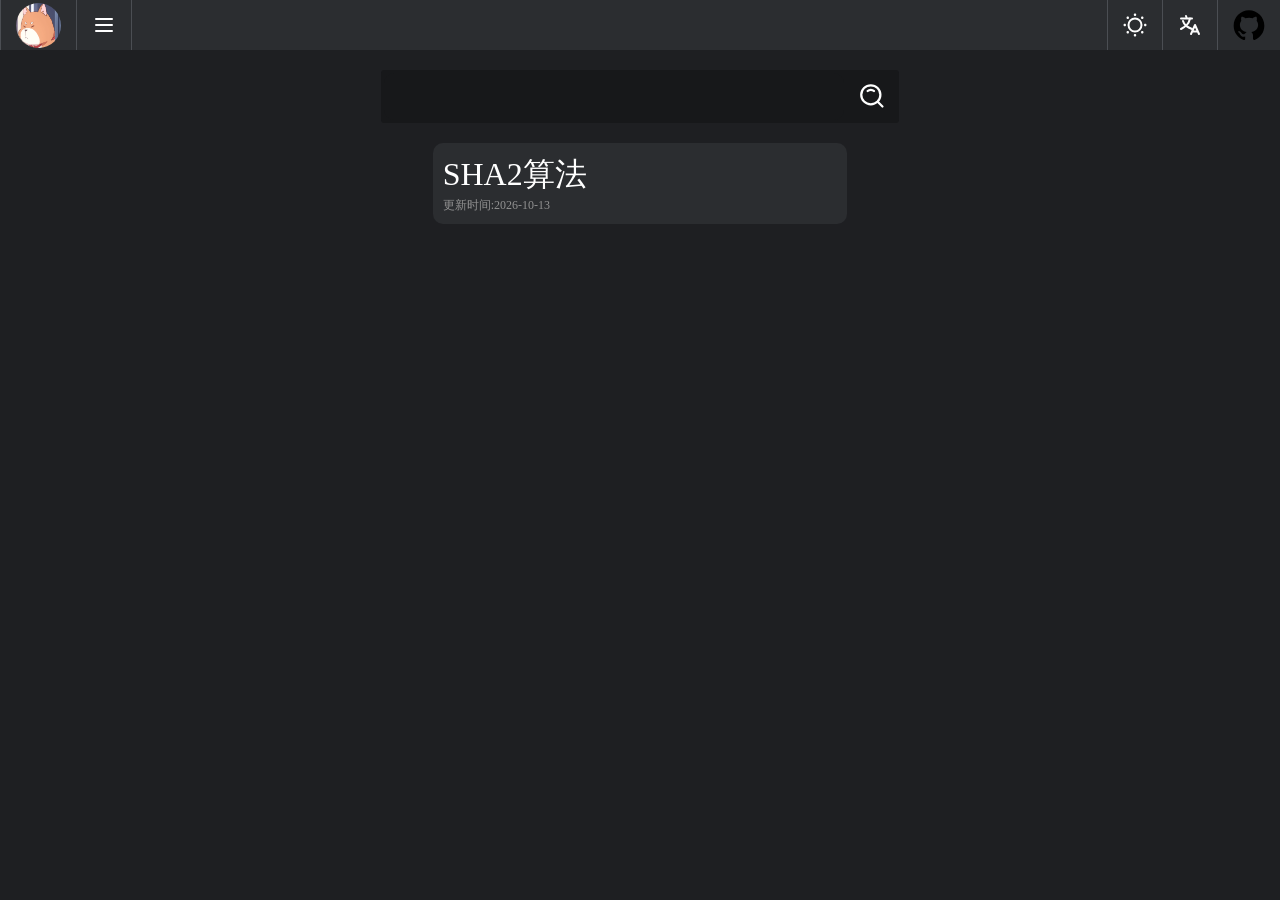
==== list.html @ f62e3a52 "first" ====
<!DOCTYPE html>
<html lang="zh-en">
<head>
    <meta charset="UTF-8">
    <title>列表</title>
    <link href="css/list_dark.css" rel="stylesheet">
</head>
<body>
    <div id="head_menu">
        <div class="head_opinion" onclick="window.location.href='home.html';">
            <img src="assets/icon.png" id="head_icon_img">
        </div>
        <div class="head_opinion" style="margin-right: auto;border-right: #4b4e53 1px solid;" onclick="window.location.href='list.html';">
            <img src="assets/list_dark.svg">
        </div>
        <div class="head_opinion">
            <img src="assets/sun.svg">
        </div>
        <div class="head_opinion">
            <img src="assets/translate_dark.svg">
        </div>
        <div class="head_opinion" id="github_opinion" onclick="window.location.href='https://github.com/aSleepingDog'">
            <img src="assets/github.svg">
        </div>
    </div>
    <div id="context_area">
        <div id="search_area">
            <input id="search_input" type="text">
            <img id="search_btn" src="assets/search_dark.svg" alt="搜索">
        </div>
        <div id="list_area">
            <article-tag update="2026-10-13" href="SHA2.html">SHA2算法</article-tag>
        </div>
    </div>

    <script src="js/list.js"></script>
</body>
</html>
---- css/list_dark.css ----
/*public start*/
body{
    margin: 0;
    padding: 0;
    background-color: #1E1F22;
    display: flex;
    flex-direction: column;
    align-items: center;
    position: relative;
}

#head_menu{
    position: sticky;
    top: 0;
    box-sizing: border-box;
    width: 100%;
    height: 50px;
    background-color: #2B2D30;
    display: flex;
    flex-direction: row;
    align-items: center;
}
#head_icon_img{
    width: 45px;
    border-radius: 50%;
}
.head_opinion{
    display: flex;
    align-items: center;
    height: 100%;
    padding: 0 15px;
    border-left: #4b4e53 1px solid;
}
.head_opinion:hover{
    background-color: #4f5257;
}
/*public end*/
#context_area{
    width: 80%;
    margin: 20px auto 0 auto;
    display: flex;
    justify-content: center;
    flex-direction: column;
    align-items: center;
}
#search_area{
    display: flex;
    justify-content: center;
    width: 50%;
    padding: 3px;
    border-radius: 3px;
    background-color: #17181A;
    margin-bottom: 20px;
}
#search_input{
    border: none;
    background-color: #17181A;
    color: white;
    width: calc(100% - 30px);
    padding: 0 10px;
    border-radius: 10px;
    font-size: 1em;
}
#search_input:focus{
    outline: none;
    background-color: #2a2b2e;
}
#search_btn{
    width: 30px;
    padding: 10px;
    border-radius: 10px;
    margin-left: 5px;
}
#search_btn:hover{
    background-color: #2a2b2e;
}

#list_area{
    box-sizing: border-box;
    width: 100%;
    display: flex;
    padding: 0 5%;
    justify-content: space-evenly;
}

article-tag{
    width: 45%;
}
.article_tag_area{
    display: flex;
    flex-direction: column;
    background-color: #2B2D30;
    box-sizing: border-box;
    padding: 10px;
    border-radius: 10px;
}
.article_tag_area:hover{
    box-shadow: 0 0 2px #d3c3c3,
    0 0 2px #d3c3c3,
    0 0 2px #d3c3c3;
    transform: translateY(-3px);
    transition: transform 0.2s ease-in-out;
}
.article_title{
    overflow: hidden;
    color: white;
    font-size: 2em;
}
.article_update_time{
    font-size: 12px;
    color: #919191;
}
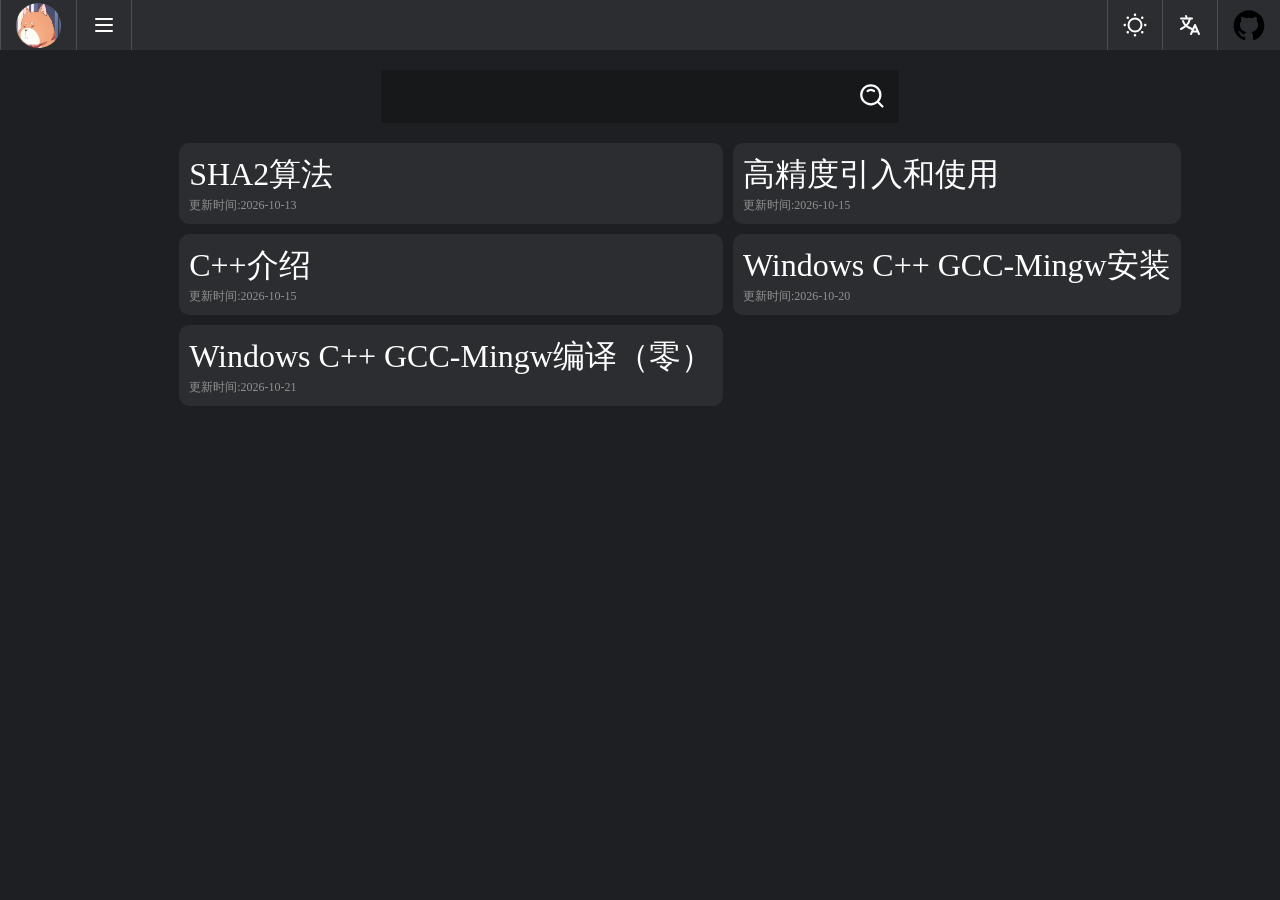
==== commit 2962a1ec: "v1.2 update cpp1" ====
--- a/list.html
+++ b/list.html
@@ -30,6 +30,10 @@
         </div>
         <div id="list_area">
             <article-tag update="2026-10-13" href="SHA2.html">SHA2算法</article-tag>
+            <article-tag update="2026-10-15" href="bigNumberMemory.html">高精度引入和使用</article-tag>
+            <article-tag update="2026-10-15" href="cppIntroduction.html">C++介绍</article-tag>
+            <article-tag update="2026-10-20" href="cppWinMingwInstall.html">Windows C++ GCC-Mingw安装</article-tag>
+            <article-tag update="2026-10-21" href="cppWinMingwCompile.html">Windows C++ GCC-Mingw编译（零）</article-tag>
         </div>
     </div>
 
--- a/css/list_dark.css
+++ b/css/list_dark.css
@@ -78,15 +78,16 @@
 #list_area{
     box-sizing: border-box;
     width: 100%;
-    display: flex;
+    display: grid;
     padding: 0 5%;
-    justify-content: space-evenly;
+    grid-template-columns: repeat(2, 1fr);
+    gap: 10px;
 }
 
 article-tag{
-    width: 45%;
+    width: 100%;
 }
-.article_tag_area{
+article-tag .article_tag_area{
     display: flex;
     flex-direction: column;
     background-color: #2B2D30;
@@ -94,15 +95,16 @@
     padding: 10px;
     border-radius: 10px;
 }
-.article_tag_area:hover{
+article-tag .article_tag_area:hover{
     box-shadow: 0 0 2px #d3c3c3,
     0 0 2px #d3c3c3,
     0 0 2px #d3c3c3;
     transform: translateY(-3px);
     transition: transform 0.2s ease-in-out;
 }
-.article_title{
+article-tag .article_title{
     overflow: hidden;
+    white-space: nowrap;
     color: white;
     font-size: 2em;
 }
